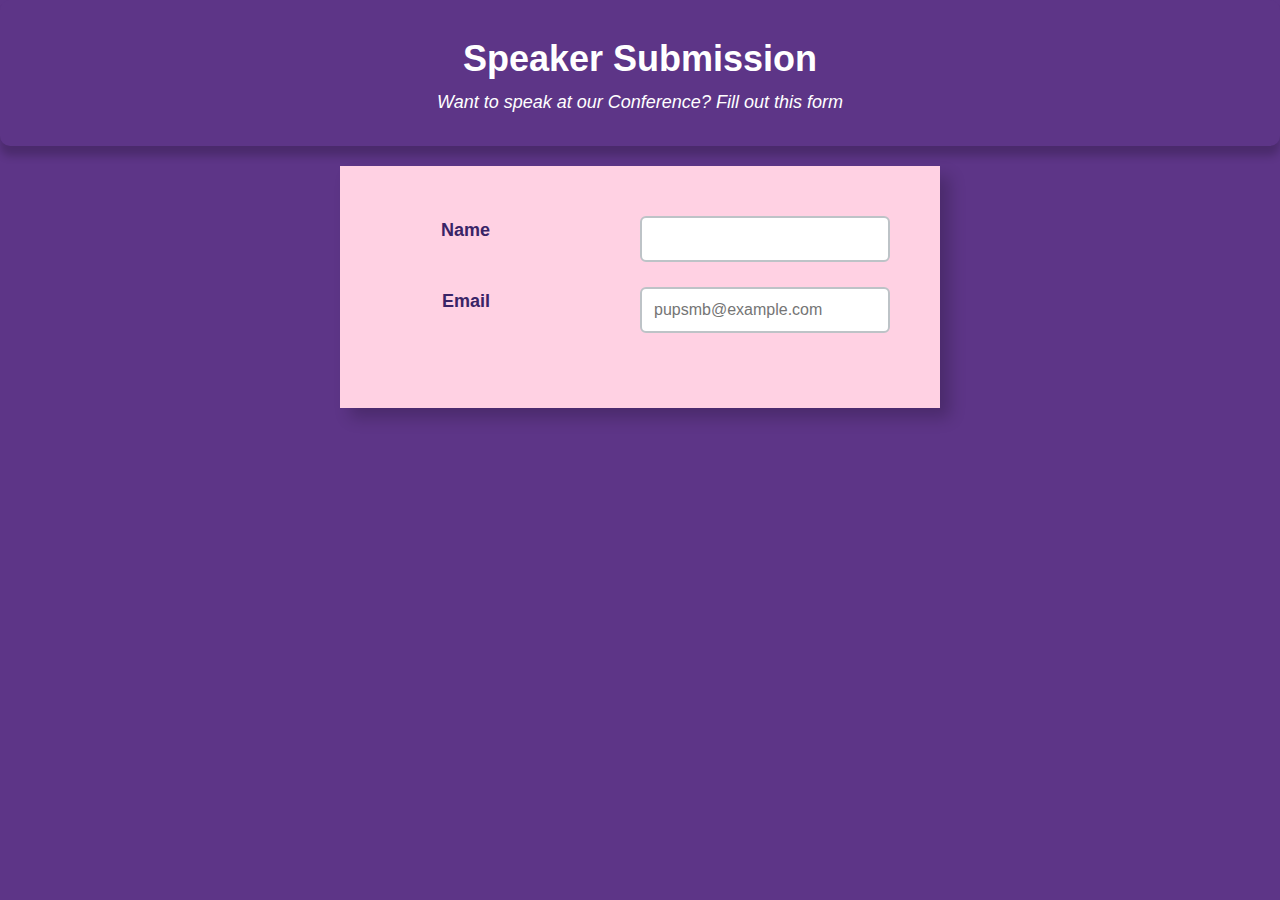
==== speaker-submission.html @ e882e9df "first commit" ====
<!DOCTYPE html>
<html lang="en">
<head>
    <meta charset="UTF-8">
    <meta name="viewport" content="width=device-width, initial-scale=1.25">
    <title>Speaker Submission</title>
    <link rel="stylesheet" href="styles.css">
</head>
<body>
    <header>
        <h1> Speaker Submission</h1>
        <p>
            <em>
                Want to speak at our Conference? Fill out this form
            </em>
        </p>
    </header>
    
    <form action="" method="" class="speaker-form">
        <div class="form-row">
            <label for="Full-name">Name</label>
            <input id="Full-name" name="full-name" type="text"/>
        </div>

        <div class="form-row">
            <label for="Email">Email</label>
            <input id="Email"  type="Email" placeholder="pupsmb@example.com"/>
        </div>
    </form>
</body>
</html>
---- styles.css ----
* {
    margin: 0;
    padding: 0;
    box-sizing: border-box;
}

body {
    color: #ffffff;
    background-color: #5D3587;
    font-family: 'Verdana', sans-serif;
    font-size: 18px;
    line-height: 1.6;
    display: flex;
    flex-direction: column;
    align-items: center;
    height: 100vh; /* Make the body take up the entire viewport height */
}

header {
    background-color: #5D3587;
    border-radius: 10px;
    box-shadow: 0 10px 8px rgba(0, 0, 0, 0.2);
    width: 100%; /* Take up the entire width */
    padding: 30px;
    margin: 0px 0 20px 0; /* Adjust margin to center vertically */
    text-align: center;
}

.speaker-form {
    color: #392467;
    background-color: #FFD1E3;
    box-shadow: 10px 10px 15px rgba(0, 0, 0, 0.2);
    width: 100%; /* Take up the entire width */
    padding: 50px;   
    
}

.speaker-form-head {
    text-align: center;
    background-color: #27AE60;
    border: 2px solid #229954;
    border-radius: 8px;
    box-shadow: inset 0 4px 8px rgba(0, 0, 0, 0.2);
    width: 70%;
    margin: 40px auto; /* Center horizontally */
    padding: 30px;
    color: #FFFFFF;
    font-weight: bold;
    font-size: 26px;
}

.form-row {
    margin-bottom: 25px;
    display: flex;
    justify-content: space-between;
    align-items: center;
}

.form-row input[type='text'],
.form-row input[type='email'] {
    background-color: #FFFFFF;
    border: 2px solid #BDC3C7;
    border-radius: 6px;
    width: 48%;
    padding: 12px;
    font-size: 16px;
    transition: all 0.3s ease-in-out;
}

.form-row input[type='text']:focus,
.form-row input[type='email']:focus {
    outline: none;
    border-color: #3498DB;
    box-shadow: 0 0 8px #3498DB;
}

.form-row input[type='text']:hover,
.form-row input[type='email']:hover {
    border-color: #3498DB;
}

.form-row label {
    font-weight: bold;
    width: 40%;
}

@media only screen and (min-width: 700px) {
    .speaker-form-header,
    .speaker-form {
        width: 600px;
    }
    .form-row {
        flex-direction: row;
        align-items: flex-start;
        height: initial;
    }
    .form-row input[type='text'],
    .form-row input[type='email'],
    .form-row select,
    .form-row textarea {
        width: 250px;
        height: initial;
        background-color: #FFFFFF;
    }
    .form-row label {
        text-align: right;
        width: 120px;
        padding-right: 20px;
    }
}

.form-row input[type='text']:invalid,
.form-row input[type='email']:invalid {
    border: 1px solid #D55C5F;
    color: #D55C5F;
    box-shadow: none;
}

body {
    font-family: 'Lucida Sans', sans-serif;
}

nav {
    display: flex;
    justify-content: center;
    background-color: #FFFFFF;
    padding: 10px;
    width: 100%;
}

nav a {
    color: #392467;
    text-decoration: none;
    padding: 10px;
    font-weight: bold;
}

.intro-section {
    background-size: cover;
    background-position: center;
    color: #FFFFFF;
    text-align: center;

}

.intro-section h1 {
    font-size: 50px;
    margin-bottom: 20px;
}

.intro-section p {
    margin-bottom: 40px;
    font-size: 20px;
}

.sub-button {
    background-color: #27AE60;
    color: #FFFFFF;
    padding: 15px 30px;
    font-size: 25px;
    text-decoration: none;
    border-radius: 5px;
    transition: background-color 0.3s ease-in-out;
}

.sub-button:hover {
    background-color: #259154;
}
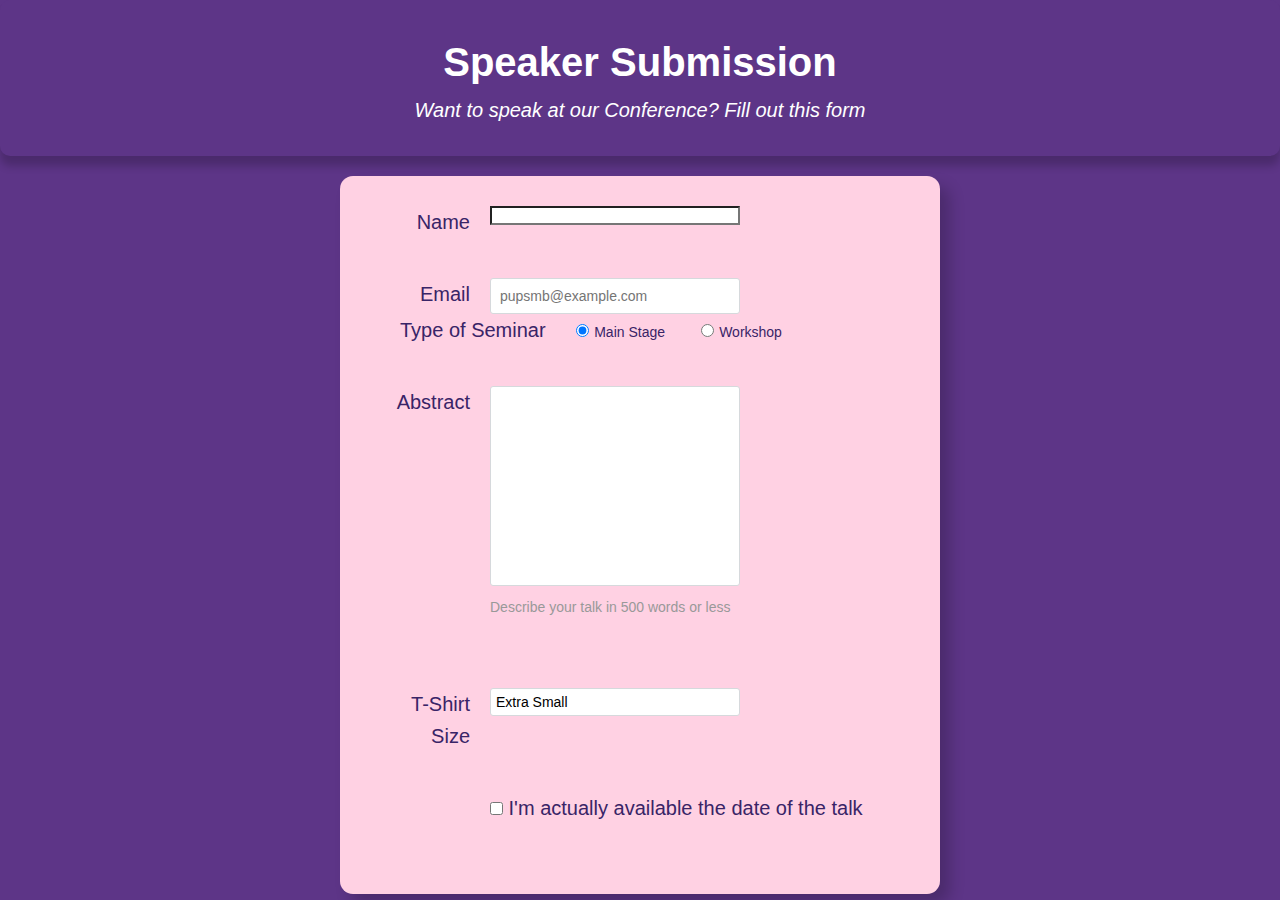
==== commit 8b9d82b4: "HO1 Commit" ====
--- a/speaker-submission.html
+++ b/speaker-submission.html
@@ -16,7 +16,7 @@
         </p>
     </header>
     
-    <form action="" method="" class="speaker-form">
+    <form class="speaker-form">
         <div class="form-row">
             <label for="Full-name">Name</label>
             <input id="Full-name" name="full-name" type="text"/>
@@ -25,7 +25,46 @@
         <div class="form-row">
             <label for="Email">Email</label>
             <input id="Email"  type="Email" placeholder="pupsmb@example.com"/>
+
+            <fieldset class="legacy-form-row">
+                <legend>Type of Seminar</legend>
+
+                <input type="radio" id="talk-type-1" name="talk-type" value="main stage" checked/>
+                    <label for="talk-type-1" class="radio-label">Main Stage</label>
+                
+                <input type="radio" id="talk-type-2" name="talk-type" value="Workshop">
+                    <label for="talk-type-2" class="radio-label">Workshop</label>           
+                
+            </fieldset>
+
         </div>
+            
+        <div class='form-row'>
+            <label for='abstract'>Abstract</label>
+            <textarea id='abstract' name='abstract'></textarea>
+            <div class='instructions'>Describe your talk in 500 words or less</div>
+        </div>
+
+        <div class='form-row'>
+            <label for='t-shirt'>T-Shirt Size</label>
+            <select id='t-shirt' name='t-shirt'>
+            <option value='xs'>Extra Small</option>
+            <option value='s'>Small</option>
+            <option value='m'>Medium</option>
+            <option value='l'>Large</option>
+            </select>
+        </div>
+
+        <div class='form-row'>
+            <label class='checkbox-label' for='available'>
+            <input id='available'
+            name='available'
+            type='checkbox'
+            value='is-available'/>
+            <span>I'm actually available the date of the talk</span>
+            </label>
+           </div>
+
     </form>
 </body>
 </html>
--- a/styles.css
+++ b/styles.css
@@ -1,4 +1,5 @@
-* {
+*
+{
     margin: 0;
     padding: 0;
     box-sizing: border-box;
@@ -8,12 +9,12 @@
     color: #ffffff;
     background-color: #5D3587;
     font-family: 'Verdana', sans-serif;
-    font-size: 18px;
+    font-size: 20px;
     line-height: 1.6;
     display: flex;
     flex-direction: column;
     align-items: center;
-    height: 100vh; /* Make the body take up the entire viewport height */
+    box-sizing: border-box;    
 }
 
 header {
@@ -30,59 +31,93 @@
     color: #392467;
     background-color: #FFD1E3;
     box-shadow: 10px 10px 15px rgba(0, 0, 0, 0.2);
-    width: 100%; /* Take up the entire width */
-    padding: 50px;   
-    
-}
-
-.speaker-form-head {
-    text-align: center;
-    background-color: #27AE60;
-    border: 2px solid #229954;
-    border-radius: 8px;
-    box-shadow: inset 0 4px 8px rgba(0, 0, 0, 0.2);
-    width: 70%;
-    margin: 40px auto; /* Center horizontally */
+    width: 80%;
     padding: 30px;
-    color: #FFFFFF;
-    font-weight: bold;
-    font-size: 26px;
+    border-radius: 13px;
 }
 
 .form-row {
-    margin-bottom: 25px;
+    margin-bottom: 40px;
     display: flex;
-    justify-content: space-between;
-    align-items: center;
-}
-
-.form-row input[type='text'],
-.form-row input[type='email'] {
-    background-color: #FFFFFF;
-    border: 2px solid #BDC3C7;
-    border-radius: 6px;
-    width: 48%;
-    padding: 12px;
-    font-size: 16px;
-    transition: all 0.3s ease-in-out;
-}
-
-.form-row input[type='text']:focus,
-.form-row input[type='email']:focus {
-    outline: none;
-    border-color: #3498DB;
-    box-shadow: 0 0 8px #3498DB;
-}
-
-.form-row input[type='text']:hover,
-.form-row input[type='email']:hover {
-    border-color: #3498DB;
-}
-
-.form-row label {
-    font-weight: bold;
-    width: 40%;
-}
+    justify-content: flex-start;
+    flex-direction: column;
+    flex-wrap: wrap;
+}
+
+.form-row input[type='text']:invalid,
+.form-row input[type='email']:invalid {
+    border: 1px solid #D55C5F;
+    color: #D55C5F;
+    box-shadow: none;
+}
+
+.form-row input [type= 'text'],
+.form-row input[type='email'],
+.form-row select,
+.form-row textarea {
+    background-color: #ffffff;
+    border: 1px solid #D6D9DC;
+    border-radius: 3px;
+    width: 100%;
+    padding: 9px;
+    font-size: 14px;
+}
+
+.form-row textarea {
+    font-family: "Helvetica", "Arial", sans-serif;
+    font-size: 14px;
+    border: 1px solid #D6D9DC;
+    border-radius: 3px;
+    min-height: 200px;
+    margin-bottom: 10px;
+    padding: 7px;
+    resize: none;
+   }
+
+.form-row .instructions {
+    color: #999999;
+    font-size: 14px;
+    margin-bottom: 30px;
+}
+
+.form-row .checkbox-label { 
+    margin-bottom: 0; 
+}
+
+.form-row select {
+    width: 100%;
+    padding: 5px;
+    font-size: 14px; 
+    -webkit-appearance: none;
+}
+
+.legacy-form-row {
+    border: none; 
+}
+
+.legacy-form-row legend{
+    float: left;
+    margin-left: 30px;
+}
+
+.legacy-form-row input[type="radio"] {
+    margin-top: 2px;
+    margin-left: 30px;
+}
+
+.legacy-form-row {
+    border: none;
+}
+
+.legacy-form-row .radio-label {
+    display:contents;
+    font-size: 14px;    
+}
+.legacy-form-row input[type="radio"] {
+    margin-top: 2x;
+}
+
+
 
 @media only screen and (min-width: 700px) {
     .speaker-form-header,
@@ -107,6 +142,14 @@
         width: 120px;
         padding-right: 20px;
     }
+    .form-row .instructions {
+        margin-left: 120px;
+        }
+    .form-row .checkbox-label {
+        margin-left: 120px;
+         width: auto;
+        }
+
 }
 
 .form-row input[type='text']:invalid,
